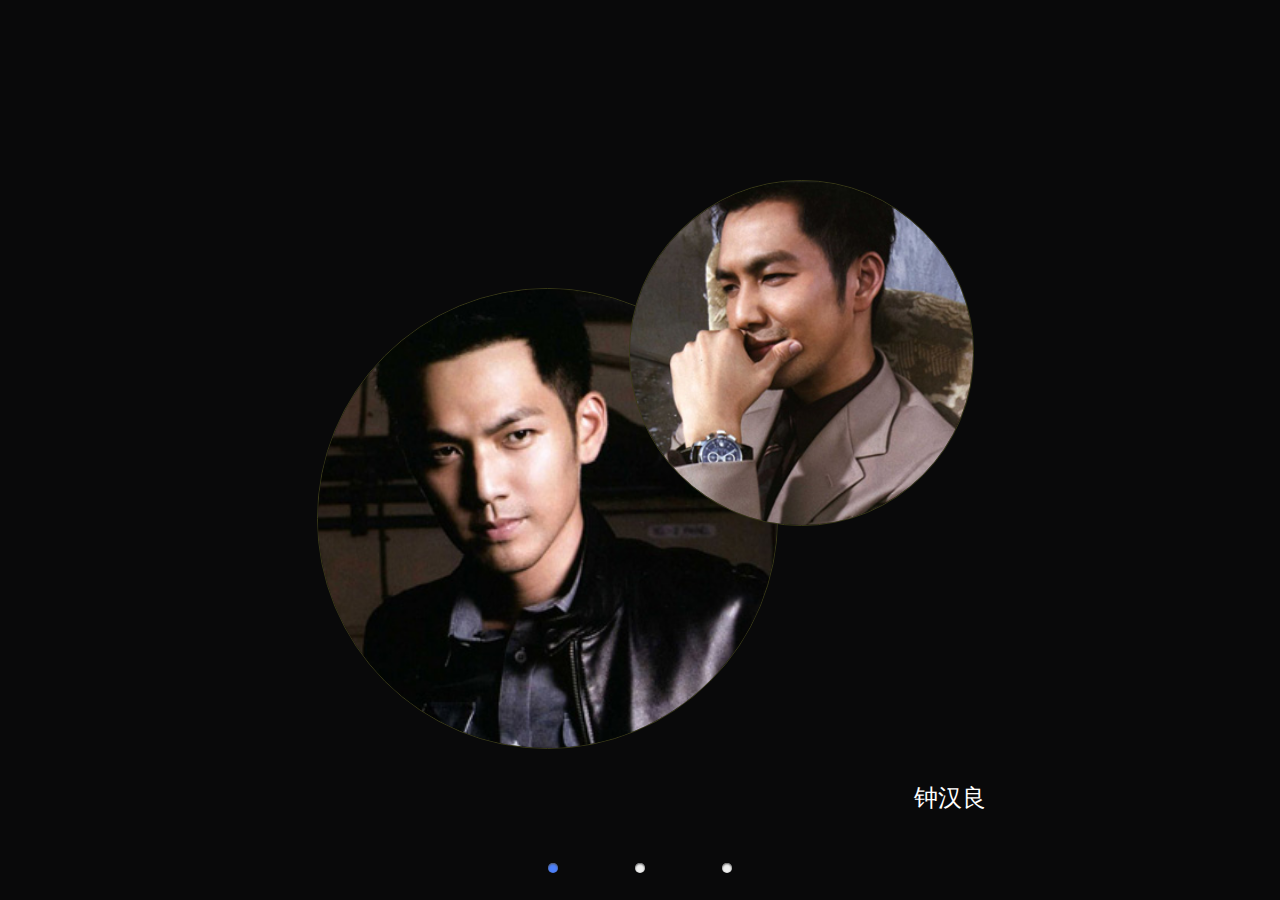
==== wallace/index.html @ d0170f2b "16.15" ====
<!DOCTYPE html>
<html>
<head>
<meta charset="UTF-8" />
<meta name="viewport" content="width=320.1, initial-scale=1.0, maximum-scale=1.0, user-scalable=no, minimal-ui" />
<meta name="apple-mobile-web-app-capable" content="yes" />
<meta name="apple-mobile-web-app-status-bar-style" content="black" />
<meta name="format-detection" content="telephone=no, email=no">
<title>Wallace Happy Birthday</title>
<link rel="stylesheet" type="text/css" href="../assets/css/bootstrap.min.css">
<link rel="stylesheet" type="text/css" href="../assets/css/highlight.github.min.css">
<link rel="stylesheet" type="text/css" href="css/animate.css">
<link rel="stylesheet" type="text/css" href="style.css">
<link rel="stylesheet" type="text/css" href="css/my.css">
<script type="text/javascript" src="../assets/js/zepto.min.js"></script>
<script type="text/javascript" src="../assets/js/highlight.min.js"></script>
<script type="text/javascript" src="../assets/js/audio.js"></script>
<script type="text/javascript" src="../assets/js/idangerous.swiper-2.1.min.js"></script>
<script type="text/javascript" src="../src/spa.js"></script>
<script type="text/javascript" src="../assets/js/jquery.lazyload.min.js"></script>
<script type="text/javascript" src="../assets/js/jquery.scrollstop.min.js"></script>
<script data-main="boot.js" src="../assets/js/require.js"></script>

</head>
<body>
</body>
</html>
---- assets/css/highlight.github.min.css ----
/*

github.com style (c) Vasily Polovnyov <vast@whiteants.net>

*/

pre code {
  display: block; padding: 0.5em;
  color: #333;
  background: #f8f8ff
}

pre .comment,
pre .template_comment,
pre .diff .header,
pre .javadoc {
  color: #998;
  font-style: italic
}

pre .keyword,
pre .css .rule .keyword,
pre .winutils,
pre .javascript .title,
pre .nginx .title,
pre .subst,
pre .request,
pre .status {
  color: #333;
  font-weight: bold
}

pre .number,
pre .hexcolor,
pre .ruby .constant {
  color: #099;
}

pre .string,
pre .tag .value,
pre .phpdoc,
pre .tex .formula {
  color: #d14
}

pre .title,
pre .id {
  color: #900;
  font-weight: bold
}

pre .javascript .title,
pre .lisp .title,
pre .clojure .title,
pre .subst {
  font-weight: normal
}

pre .class .title,
pre .haskell .type,
pre .vhdl .literal,
pre .tex .command {
  color: #458;
  font-weight: bold
}

pre .tag,
pre .tag .title,
pre .rules .property,
pre .django .tag .keyword {
  color: #000080;
  font-weight: normal
}

pre .attribute,
pre .variable,
pre .lisp .body {
  color: #008080
}

pre .regexp {
  color: #009926
}

pre .class {
  color: #458;
  font-weight: bold
}

pre .symbol,
pre .ruby .symbol .string,
pre .lisp .keyword,
pre .tex .special,
pre .prompt {
  color: #990073
}

pre .built_in,
pre .lisp .title,
pre .clojure .built_in {
  color: #0086b3
}

pre .preprocessor,
pre .pi,
pre .doctype,
pre .shebang,
pre .cdata {
  color: #999;
  font-weight: bold
}

pre .deletion {
  background: #fdd
}

pre .addition {
  background: #dfd
}

pre .diff .change {
  background: #0086b3
}

pre .chunk {
  color: #aaa
}
---- wallace/style.css ----
code {
  white-space: normal;
  word-break: break-all;
}

.navbar-header {
  position: absolute;
  left: 50%;
}
.navbar-header .navbar-brand {
  margin-left: -50%;
}

.page-container {
  position: absolute;
  left: 0;
  right: 0;
  top: 0;
  bottom: 0;
}

.page-container-navbar {
  position: absolute;
  left: 0;
  right: 0;
  top: 51px;
  bottom: 0;
}

.spa-page-body {
  background: #fff;
}

#spa-panel-demoPanelSidemenu .container {
  background: #fff;
  position: absolute;
  left: 0;
  right: 0;
  top: 0;
  bottom: 0;
  width: 200px;
  padding: 0;
}
#spa-panel-demoPanelSidemenu .panel {
  max-width: 200px;
  margin-bottom: 0;
  border-radius: 0;
}

#spa-panel-demoPanelAlert .spa-page-body {
  background: none;
}
#spa-panel-demoPanelAlert .spa-page-bg {
  background: #000;
}

#spa-panel-demoPanelConfirm .spa-page-body {
  background: none;
}
#spa-panel-demoPanelConfirm .spa-page-bg {
  background: #000;
}
#spa-panel-demoPanelConfirm .container {
  height: 100px;
}
#spa-panel-demoPanelConfirm .btn-group-vertical {
  width: 100%;
}

#spa-panel-demoPanelTransit .container {
  position: absolute;
  left: 0;
  right: 0;
  top: 0;
  bottom: 0;
  width: 200px;
  height: 200px;
  padding: 0;
}
#spa-panel-demoPanelTransit .spa-page-body {
  background: #34495E;
  color: #ECF0F1;
}
#spa-panel-demoPanelTransit ul {
  margin: 20px 0;
}
---- wallace/css/my.css ----
blockquote,body,button,dd,dl,dt,fieldset,form,h1,h2,h3,h4,h5,h6,hr,input,legend,li,ol,p,pre,td,textarea,th,ul,img{margin:0;padding:0}
body{background:black;overflow:hidden}
body{font:16px/1.5 微软雅黑}
ul{list-style:none}
.clearfix:after{display:block;content:"\20";height:0;clear:both;overflow:hidden;visibility:hidden}
#main{position:relative}
#container{position:relative}
.main_btn{width:45%;margin-bottom:10px;margin-right:5%;float:left}
/* 初始spa css */
.spa-page-body{
	background: #000;
}
a:hover, a:focus{
	text-decoration: none;
}
/* 滑动 */
.swiper-pagination-switch {
	display: inline-block;
	width: 10px;
	height: 10px;
	border-radius: 10px;
	background: #EFEFEF;
	box-shadow: 0px 1px 2px #555 inset;
	margin: 0 3%;
	cursor: pointer;
}
.swiper-active-switch {
	background: #4c80fc;
}
.pagination {
	position: fixed;
	bottom: 0px;
	width: 100%;
	text-align: center;
}
/* 首页 */
#slide_three{background:#09090a}
#slide_three .container{width:90%;margin:0 auto}
#indexo{width:40%;position:absolute;top:32%;left:22%}
#indext{width:30%;position:absolute;top:20%;right:21%}
#slide_three p{position:absolute;right:20%;bottom:10%;color:#fff;font:1.5em/1 "微软雅黑";}
.indexw{position:relative}
.indeximg i{width:100%;display:block;border-radius:50%}
.indeximg i img{width:100%;display:block;vertical-align:middle;border-radius:50%;border:1px solid #393a18}
#indexo img,#indext img{display:block;-webkit-backface-visibility:hidden;-webkit-animation-name:large;animation-name:large;-webkit-animation-duration:3s;animation-duration:3s;-webkit-animation-fill-mode:both;animation-fill-mode:both;}
@-webkit-keyframes large{0%{-webkit-transform:scale(2,2);transform:scale(2,2);}
100%{-webkit-transform:none;transform:none;}
}

/* 第二页  气球 */
#slideone{background:#1e1b2e url(../images/index2_back.jpg) center top no-repeat;}

/* 第三页 祝福*/
#slidetwo{background:#fff;}
#slidetwo .container{position:relative;}
.right_inf{position:absolute;top:40%;color:#000;font:1.2em/1.5 "黑体";width: 100%;text-align: center;}
.left_img{position:relative;float:right;width:50%;height:100%;background:#fff;}
.left_img i{display:block;-webkit-animation-duration:1s;animation-duration:1s;-webkit-animation-fill-mode:both;animation-fill-mode:both;}
.left_img i img{display:block;width:109%;vertical-align:middle;}
.swiper-slide-active .move-down{-webkit-animation-name:down;animation-name:down;-webkit-backface-visibility: hidden;}
@-webkit-keyframes down{0%{-webkit-transform:translate3d(0,-500px,0);transform:translate3d(0,-500px,0);}
100%{-webkit-transform:none;transform:none;}
}
@keyframes down{0%{-webkit-transform:translate3d(0,-500px,0);transform:translate3d(0,-500px,0);-ms-transform:translate3d(0,-500px,0);}
100%{-webkit-transform:none;transform:none;-ms-transform:none;}
}
.right_img{position:absolute;top:0;left:0;width:50%;height:100%;background:#fff;}
.right_img i{display:block;width:100%;-webkit-animation-duration:1s;animation-duration:1s;-webkit-animation-fill-mode:both;animation-fill-mode:both;}
.right_img i img{display:block;width:100%;vertical-align:middle;}
.swiper-slide-active .move-up{-webkit-animation-name:up;animation-name:up;-webkit-backface-visibility: hidden;}
@-webkit-keyframes up{0%{-webkit-transform:translate3d(0,200px,0);transform:translate3d(0,200px,0);}
100%{-webkit-transform:none;transform:none;}
}
@keyframes up{0%{-webkit-transform:translate3d(0,200px,0);transform:translate3d(0,200px,0);-ms-transform:translate3d(0,200px,0);}
100%{-webkit-transform:none;transform:none;-ms-transform:none;}
}
/* 主页 */
#index_home{background:#09090a;}
#index_home .container{position:relative;}
#index_home .homeW .portrait{position:absolute;top:30%;left:30%;width:40%;}
#index_home .homeW .portrait i{display:block;padding:5%;width:100%;border-radius:50%;background:#5d6d7e;}
#index_home .homeW .portrait i img{display:block;width:100%;border:1px solid #393a18;border-radius:50%;vertical-align:middle;}
#index_home .homeW .cool{width: 20%;}
#index_home .homeW .food{position:absolute;top:20%;left:5%;border-radius:50%;background:rgb(30, 103, 30);}
#index_home .homeW .pic{position:absolute;top:20%;right:5%;border-radius:50%;background:rgb(187, 29, 29);}
#index_home .homeW .music{position:absolute;right:5%;bottom:20%;border-radius:50%;background:rgb(160, 160, 2);}
#index_home .homeW .message{position:absolute;bottom:20%;left:5%;border-radius:50%;background:rgb(26, 59, 118);}
.homeW .food i,.homeW .pic i,.homeW .music i,.homeW .message i{display:block;color:#fff;text-align:center;font:1em/1 "黑体";}
.homeW .food i img,.homeW .pic i img,.homeW .music i img,.homeW .message i img{display:block;padding:10% 25% 0;width:100%;vertical-align:middle;}

/* 资料 */
.wallace_data{margin:0 auto;max-width:600px;}
.wa_img{width:100%;}
.wa_img img{display:block;width:100%;}
.intro{padding:1% 5%;border:#cecece;background: #fff;margin: 0 auto;font: 1em/1.4 "黑体";}
.wallace_data{background: #fff;}

/* 蛋糕 */
.pin{padding:5px 0 0 5px;float:left}
.img-container .box{float:left;padding-left:0;border:1px solid #ccc;box-shadow:0 0 6px #ccc;border-radius:5px}
.img-container .box img{width:auto}
.large{width:100%;height:100%;position:absolute;top:0;left:0;background-color:black;z-index:3000}
.container{position:relative}
.cakw{width:100%;position:absolute;bottom:10%;left:0;text-align:center}
.cakw i{width:35%;height:100%;display:inline-block}
.cakw i img{display:block;width:100%}

/*音乐*/
body{color:#666;font-family:sans-serif;}
h1{margin:0;padding:14px 2px 12px;color:#444;font-size:1.2em;}
h1 em{color:#999;font-style:normal;}
a{color:#888;text-decoration:none;}
#wrapper{width:200px;}
.audiojs{position: fixed;bottom: 0px;left: 0px;}
ul.list-group{margin:0;padding:0;width:200px;border-top:1px solid #ccc;color:#ccc;list-style:decimal-leading-zero inside;font-size:.9em;}
ul.list-group li{position:relative;margin:0;margin-left:10px;padding-top:10px;padding-bottom:10px;padding-left:10px;border-bottom:1px solid #ccc;cursor:pointer;}
ul.list-group li a{display:inline-block;padding:0 0 0 20px;text-indent:-3.3ex;}
li.playing{color:#aaa;text-shadow:1px 1px 0 rgba(255,255,255,0.3);}
li.playing a{color:#000;}
li.playing:before{position:absolute;top:9px;left:-24px;margin:0;padding:3px;width:14px;height:14px;color:#000;content:'♬';text-shadow:1px 1px 0 rgba(0,0,0,0.2);font-size:13px;line-height:14px;}
#shortcuts{position:fixed;bottom:0;margin:60px 0 0;padding:20px 20px 15px;width:100%;background:#f3f3f3;background:rgba(240,240,240,0.7);color:#666;font-size:.9em;}
#shortcuts div{margin:0 auto;width:460px;}
#shortcuts h1{margin:0 0 6px;}
#shortcuts p{margin:0 0 18px;}
#shortcuts em{position:relative;left:-3px;padding:3px 9px;-webkit-border-radius:4px;-moz-border-radius:4px;border-radius:4px;background:#d3d3d3;-webkit-box-shadow:1px 1px 2px rgba(0,0,0,0.1);-moz-box-shadow:1px 1px 2px rgba(0,0,0,0.1);box-shadow:1px 1px 2px rgba(0,0,0,0.1);font-style:normal;-o-border-radius:4px;-o-box-shadow:1px 1px 2px rgba(0,0,0,0.1);}
@media screen and (max-device-width:480px){#wrapper{position:relative;left:-3%;}
#shortcuts{display:none;}
}

/* 气球 */
.balloon{position:relative;margin:0 auto;padding-top:30px;width:738px;}
.balloon>div{position:absolute;margin:0 auto;padding:10px;width:104px;height:140px;border-radius:0;border-radius:80% 80% 80% 80%;background:rgba(182,15,97,0.9);box-shadow:inset 17px 7px 10px rgba(182,15,97,0.9);-webkit-transform-origin:bottom center;}
.balloon>div:nth-child(1){left:0;background:rgba(182,15,97,0.9);box-shadow:inset 10px 10px 10px rgba(135,11,72,0.9);-webkit-animation:balloon1 6s ease-in-out infinite;-moz-animation:balloon1 6s ease-in-out infinite;-o-animation:balloon1 6s ease-in-out infinite;animation:balloon1 6s ease-in-out infinite;}
.balloon>div:nth-child(1):before{color:rgba(182,15,97,0.9);}
.balloon>div:nth-child(2){left:100px;background:rgba(242,112,45,0.9);box-shadow:inset 10px 10px 10px rgba(222,85,14,0.9);-webkit-animation:balloon2 6s ease-in-out infinite;-moz-animation:balloon2 6s ease-in-out infinite;-o-animation:balloon2 6s ease-in-out infinite;animation:balloon2 6s ease-in-out infinite;}
.balloon>div:nth-child(2):before{color:rgba(242,112,45,0.9);}
.balloon>div:nth-child(3){left:210px;background:rgba(45,181,167,0.9);box-shadow:inset 10px 10px 10px rgba(35,140,129,0.9);-webkit-animation:balloon4 6s ease-in-out infinite;-moz-animation:balloon4 6s ease-in-out infinite;-o-animation:balloon4 6s ease-in-out infinite;animation:balloon4 6s ease-in-out infinite;}
.balloon>div:nth-child(3):before{color:rgba(45,181,167,0.9);}
.balloon>div:nth-child(4){left:330px;background:rgba(190,61,244,0.9);box-shadow:inset 10px 10px 10px rgba(173,14,240,0.9);-webkit-animation:balloon1 5s ease-in-out infinite;-moz-animation:balloon1 5s ease-in-out infinite;-o-animation:balloon1 5s ease-in-out infinite;animation:balloon1 5s ease-in-out infinite;}
.balloon>div:nth-child(4):before{color:rgba(190,61,244,0.9);}
.balloon>div:nth-child(5){left:450px;background:rgba(180,224,67,0.9);box-shadow:inset 10px 10px 10px rgba(158,206,34,0.9);-webkit-animation:balloon3 5s ease-in-out infinite;-moz-animation:balloon3 5s ease-in-out infinite;-o-animation:balloon3 5s ease-in-out infinite;animation:balloon3 5s ease-in-out infinite;}
.balloon>div:nth-child(5):before{color:rgba(180,224,67,0.9);}
.balloon>div:nth-child(6){left:570px;background:rgba(242,194,58,0.9);box-shadow:inset 10px 10px 10px rgba(234,177,15,0.9);-webkit-animation:balloon2 3s ease-in-out infinite;-moz-animation:balloon2 3s ease-in-out infinite;-o-animation:balloon2 3s ease-in-out infinite;animation:balloon2 3s ease-in-out infinite;}
.balloon>div:nth-child(6):before{color:rgba(242,194,58,0.9);}
.balloon>div:before{position:absolute;bottom:-11px;left:52px;color:rgba(182,15,97,0.9);content:"▲";font-size:1em;}
.balloon span{position:relative;top:30px;left:50%;margin-left:-27px;color:white;font-size:4.8em;}
@-webkit-keyframes balloon1{0%,100%{-webkit-transform:translateY(0) rotate(-6deg);}
50%{-webkit-transform:translateY(-20px) rotate(8deg);}
}
@-moz-keyframes balloon1{0%,100%{-moz-transform:translateY(0) rotate(-6deg);}
50%{-moz-transform:translateY(-20px) rotate(8deg);}
}
@-o-keyframes balloon1{0%,100%{-o-transform:translateY(0) rotate(-6deg);}
50%{-o-transform:translateY(-20px) rotate(8deg);}
}
@keyframes balloon1{0%,100%{transform:translateY(0) rotate(-6deg);}
50%{transform:translateY(-20px) rotate(8deg);}
}
@-webkit-keyframes balloon2{0%,100%{-webkit-transform:translateY(0) rotate(6eg);}
50%{-webkit-transform:translateY(-30px) rotate(-8deg);}
}
@-moz-keyframes balloon2{0%,100%{-moz-transform:translateY(0) rotate(6deg);}
50%{-moz-transform:translateY(-30px) rotate(-8deg);}
}
@-o-keyframes balloon2{0%,100%{-o-transform:translateY(0) rotate(6deg);}
50%{-o-transform:translateY(-30px) rotate(-8deg);}
}
@keyframes balloon2{0%,100%{transform:translateY(0) rotate(6deg);}
50%{transform:translateY(-30px) rotate(-8deg);}
}
@-webkit-keyframes balloon3{0%,100%{-webkit-transform:translate(0,-10px) rotate(6eg);}
50%{-webkit-transform:translate(-20px,30px) rotate(-8deg);}
}
@-moz-keyframes balloon3{0%,100%{-moz-transform:translate(0,-10px) rotate(6eg);}
50%{-moz-transform:translate(-20px,30px) rotate(-8deg);}
}
@-o-keyframes balloon3{0%,100%{-o-transform:translate(0,-10px) rotate(6eg);}
50%{-o-transform:translate(-20px,30px) rotate(-8deg);}
}
@keyframes balloon3{0%,100%{transform:translate(0,-10px) rotate(6eg);}
50%{transform:translate(-20px,30px) rotate(-8deg);}
}
@-webkit-keyframes balloon4{0%,100%{-webkit-transform:translate(10px,-10px) rotate(-8eg);}
50%{-webkit-transform:translate(-15px,20px) rotate(10deg);}
}
@-moz-keyframes balloon4{0%,100%{-moz-transform:translate(10px,-10px) rotate(-8eg);}
50%{-moz-transform:translate(-15px,10px) rotate(10deg);}
}
@-o-keyframes balloon4{0%,100%{-o-transform:translate(10px,-10px) rotate(-8eg);}
50%{-o-transform:translate(-15px,10px) rotate(10deg);}
}
@keyframes balloon4{0%,100%{transform:translate(10px,-10px) rotate(-8eg);}
50%{transform:translate(-15px,10px) rotate(10deg);}
}
h1{position:relative;top:200px;color:white;text-align:center;font-size:3.5em;}
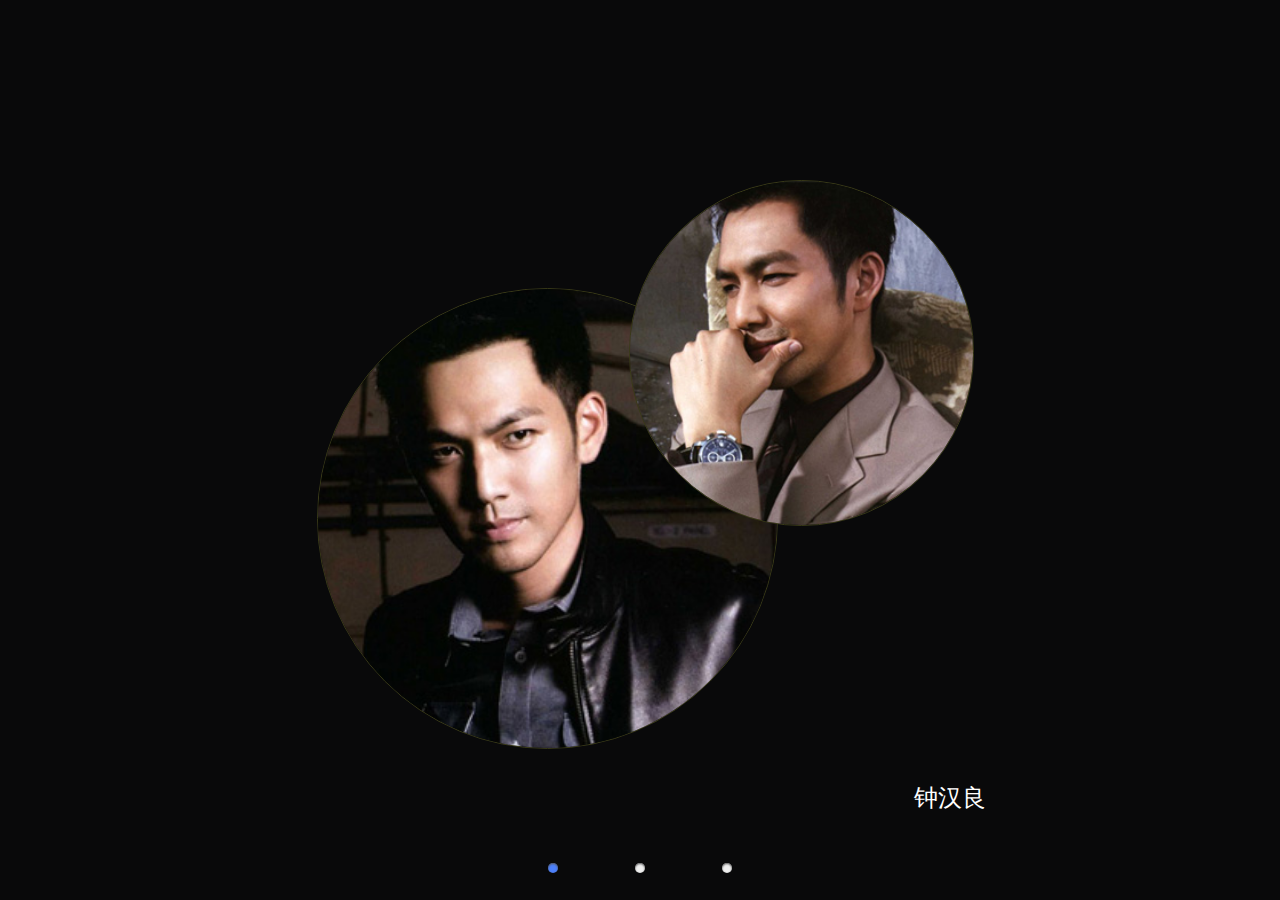
==== commit 0fed3d3c: "16.52" ====
--- a/wallace/index.html
+++ b/wallace/index.html
@@ -17,7 +17,7 @@
 <script type="text/javascript" src="../assets/js/audio.js"></script>
 <script type="text/javascript" src="../assets/js/idangerous.swiper-2.1.min.js"></script>
 <script type="text/javascript" src="../src/spa.js"></script>
-<script type="text/javascript" src="../assets/js/jquery.lazyload.min.js"></script>
+<script type="text/javascript" src="../assets/js/lazyload.min.js"></script>
 <script type="text/javascript" src="../assets/js/jquery.scrollstop.min.js"></script>
 <script data-main="boot.js" src="../assets/js/require.js"></script>
 
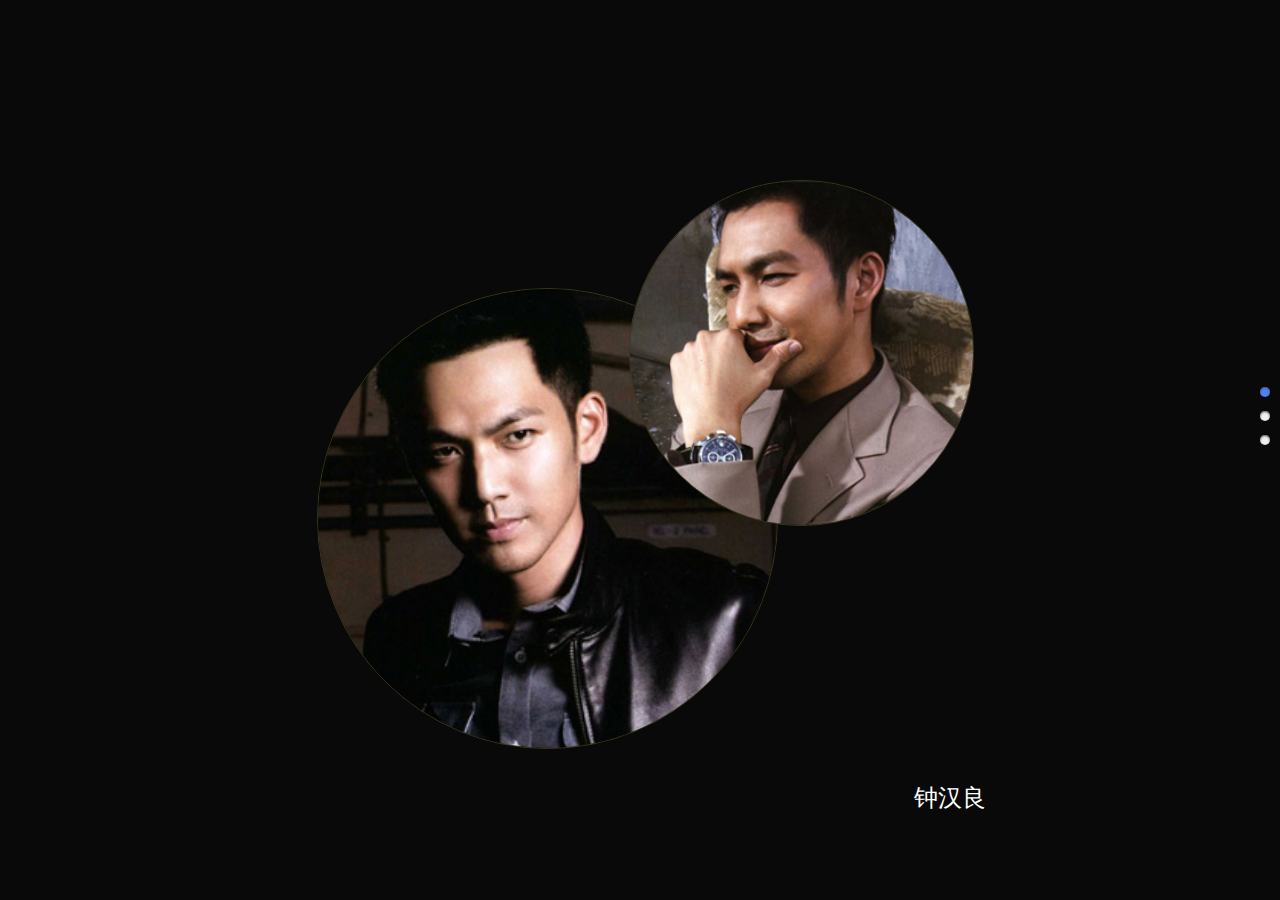
==== commit 723d44b6: "201411251728" ====
--- a/wallace/index.html
+++ b/wallace/index.html
@@ -16,12 +16,75 @@
 <script type="text/javascript" src="../assets/js/highlight.min.js"></script>
 <script type="text/javascript" src="../assets/js/audio.js"></script>
 <script type="text/javascript" src="../assets/js/idangerous.swiper-2.1.min.js"></script>
+<script type="text/javascript" src="../assets/js/device.js"></script>
 <script type="text/javascript" src="../src/spa.js"></script>
-<script type="text/javascript" src="../assets/js/lazyload.min.js"></script>
-<script type="text/javascript" src="../assets/js/jquery.scrollstop.min.js"></script>
+<script type="text/javascript" src="../assets/js/my.js"></script>
 <script data-main="boot.js" src="../assets/js/require.js"></script>
 
 </head>
 <body>
 </body>
+<script> 
+var dataForWeixin={ 
+appId:"", 
+MsgImg:"http://wallaceyuan.github.io/wallace/images/index1.jpg", 
+TLImg:"http://wallaceyuan.github.io/wallace/images/index1.jpg", 
+url:"http://wallaceyuan.github.io",
+title:"小哇，生日快乐！", 
+desc:"脑残花痴梅菜花技术渣粉圆大圈送上，做得不好求轻拍", 
+fakeid:"", 
+callback:function(){} 
+}; 
+(function(){ 
+var onBridgeReady=function(){ 
+WeixinJSBridge.on('menu:share:appmessage', function(argv){ 
+WeixinJSBridge.invoke('sendAppMessage',{ 
+"appid":dataForWeixin.appId, 
+"img_url":dataForWeixin.MsgImg, 
+"img_width":"120", 
+"img_height":"120", 
+"link":dataForWeixin.url, 
+"desc":dataForWeixin.desc, 
+"title":dataForWeixin.title 
+}, function(res){(dataForWeixin.callback)();}); 
+}); 
+WeixinJSBridge.on('menu:share:timeline', function(argv){ 
+(dataForWeixin.callback)(); 
+WeixinJSBridge.invoke('shareTimeline',{ 
+"img_url":dataForWeixin.TLImg, 
+"img_width":"120", 
+"img_height":"120", 
+"link":dataForWeixin.url, 
+"desc":dataForWeixin.desc, 
+"title":dataForWeixin.title 
+}, function(res){}); 
+}); 
+WeixinJSBridge.on('menu:share:weibo', function(argv){ 
+WeixinJSBridge.invoke('shareWeibo',{ 
+"content":dataForWeixin.title, 
+"url":dataForWeixin.url 
+}, function(res){(dataForWeixin.callback)();}); 
+}); 
+WeixinJSBridge.on('menu:share:facebook', function(argv){ 
+(dataForWeixin.callback)(); 
+WeixinJSBridge.invoke('shareFB',{ 
+"img_url":dataForWeixin.TLImg, 
+"img_width":"120", 
+"img_height":"120", 
+"link":dataForWeixin.url, 
+"desc":dataForWeixin.desc, 
+"title":dataForWeixin.title 
+}, function(res){}); 
+}); 
+}; 
+if(document.addEventListener){ 
+document.addEventListener('WeixinJSBridgeReady', onBridgeReady, false); 
+}else if(document.attachEvent){ 
+document.attachEvent('WeixinJSBridgeReady' , onBridgeReady); 
+document.attachEvent('onWeixinJSBridgeReady' , onBridgeReady); 
+} 
+})(); 
+
+</script>
+
 </html>--- a/wallace/css/my.css
+++ b/wallace/css/my.css
@@ -1,3 +1,4 @@
+@charset "utf-8";
 blockquote,body,button,dd,dl,dt,fieldset,form,h1,h2,h3,h4,h5,h6,hr,input,legend,li,ol,p,pre,td,textarea,th,ul,img{margin:0;padding:0}
 body{background:black;overflow:hidden}
 body{font:16px/1.5 微软雅黑}
@@ -7,9 +8,9 @@
 #container{position:relative}
 .main_btn{width:45%;margin-bottom:10px;margin-right:5%;float:left}
 /* 初始spa css */
-.spa-page-body{
+/*.spa-page-body{
 	background: #000;
-}
+}*/
 a:hover, a:focus{
 	text-decoration: none;
 }
@@ -29,10 +30,12 @@
 }
 .pagination {
 	position: fixed;
-	bottom: 0px;
-	width: 100%;
-	text-align: center;
-}
+	right: 10px;
+	height: 100%;
+	width: 10px;
+	top: 40%;
+}
+
 /* 首页 */
 #slide_three{background:#09090a}
 #slide_three .container{width:90%;margin:0 auto}
@@ -42,22 +45,97 @@
 .indexw{position:relative}
 .indeximg i{width:100%;display:block;border-radius:50%}
 .indeximg i img{width:100%;display:block;vertical-align:middle;border-radius:50%;border:1px solid #393a18}
-#indexo img,#indext img{display:block;-webkit-backface-visibility:hidden;-webkit-animation-name:large;animation-name:large;-webkit-animation-duration:3s;animation-duration:3s;-webkit-animation-fill-mode:both;animation-fill-mode:both;}
-@-webkit-keyframes large{0%{-webkit-transform:scale(2,2);transform:scale(2,2);}
-100%{-webkit-transform:none;transform:none;}
+.swiper-slide-active #indexo img,.swiper-slide-active #indext img{
+	display:block;-webkit-backface-visibility:hidden;
+	-webkit-animation-name:large;
+	animation-name:large;
+	-webkit-animation-duration:3s;
+	animation-duration:3s;
+	-webkit-animation-fill-mode:both;
+	animation-fill-mode:both;
+}
+@-webkit-keyframes large{
+	0%{-webkit-transform:scale(2,2);transform:scale(2,2);}
+	100%{-webkit-transform:none;transform:none;}
 }
 
 /* 第二页  气球 */
 #slideone{background:#1e1b2e url(../images/index2_back.jpg) center top no-repeat;}
-
+/* 图片 */
+/*#img_container{
+	position: relative;
+	overflow: scroll;
+	height: 100%;
+}*/
+.img-container{
+	position: absolute;
+	left: 0;
+	right: 0;
+	top: 0px;
+	bottom: 0;
+}
+#imgshow{
+	max-width: 640px;
+	margin: 0 auto;
+}
+#imgshow .banner{
+	width: 100%;
+}
+#imgshow .img-list{
+	padding-top: 15px;
+}
+#imgshow .img-content{
+	margin-bottom: 10px;
+}
+#imgshow .title-nav{
+	padding-bottom: 10px;
+	padding-left: 2%;
+	width: 100%;
+}
+#imgshow span.fenlei{
+	display: inline-block;
+	padding:5px;
+	border-left: 5px solid blue;
+	color: #ccc;
+	font-size: 16px;
+}
+#imgshow .img-in{
+	cursor: pointer;
+	margin-left: 2%;
+	width:47%;
+	float: left;
+	display: inline-block;
+}
+#imgshow .img-in img{
+	width:100%;
+	display:block;
+}
+#imgshow .container{
+	padding: 0px;
+}
+
+#imgone .swiper-slide{
+	float: left;
+	position: relative;
+	overflow: hidden;
+	width: 100%;
+	height: 100%;
+}
+.imgfor .swiper-slide{
+	text-align: center;
+	top: 40%;
+}
+.imgfor .swiper-slide img{
+	width: 20%;
+}
 /* 第三页 祝福*/
 #slidetwo{background:#fff;}
 #slidetwo .container{position:relative;}
 .right_inf{position:absolute;top:40%;color:#000;font:1.2em/1.5 "黑体";width: 100%;text-align: center;}
-.left_img{position:relative;float:right;width:50%;height:100%;background:#fff;}
-.left_img i{display:block;-webkit-animation-duration:1s;animation-duration:1s;-webkit-animation-fill-mode:both;animation-fill-mode:both;}
-.left_img i img{display:block;width:109%;vertical-align:middle;}
-.swiper-slide-active .move-down{-webkit-animation-name:down;animation-name:down;-webkit-backface-visibility: hidden;}
+.left_img{position:relative;float:right;width:50%;height:100%;background:#fff;text-align: center;display: block;-webkit-animation-duration:1s;animation-duration:1s;-webkit-animation-fill-mode:both;animation-fill-mode:both;}
+.left_img i{display:inline;}
+.left_img i img{display:block;height:100%;vertical-align:middle;}
+.swiper-slide-active .left_img{-webkit-animation-name:down;animation-name:down;-webkit-backface-visibility: hidden;}
 @-webkit-keyframes down{0%{-webkit-transform:translate3d(0,-500px,0);transform:translate3d(0,-500px,0);}
 100%{-webkit-transform:none;transform:none;}
 }
@@ -77,10 +155,11 @@
 /* 主页 */
 #index_home{background:#09090a;}
 #index_home .container{position:relative;}
-#index_home .homeW .portrait{position:absolute;top:30%;left:30%;width:40%;}
+#index_home .homeW{height: 100%;width: 100%;text-align: center;}
+#index_home .homeW .portrait{width:40%;max-width: 360px;display: inline-block;}
 #index_home .homeW .portrait i{display:block;padding:5%;width:100%;border-radius:50%;background:#5d6d7e;}
 #index_home .homeW .portrait i img{display:block;width:100%;border:1px solid #393a18;border-radius:50%;vertical-align:middle;}
-#index_home .homeW .cool{width: 20%;}
+#index_home .homeW .cool{width: 20%;max-width: 120px;max-height: 120px;}
 #index_home .homeW .food{position:absolute;top:20%;left:5%;border-radius:50%;background:rgb(30, 103, 30);}
 #index_home .homeW .pic{position:absolute;top:20%;right:5%;border-radius:50%;background:rgb(187, 29, 29);}
 #index_home .homeW .music{position:absolute;right:5%;bottom:20%;border-radius:50%;background:rgb(160, 160, 2);}
@@ -101,8 +180,15 @@
 .img-container .box img{width:auto}
 .large{width:100%;height:100%;position:absolute;top:0;left:0;background-color:black;z-index:3000}
 .container{position:relative}
-.cakw{width:100%;position:absolute;bottom:10%;left:0;text-align:center}
-.cakw i{width:35%;height:100%;display:inline-block}
+.wallace_eat{width:100%;position:fixed;bottom:30%;left:0;text-align:center;}
+.wallace_eat i{width:40%;height:100%;display:inline-block;border-radius: 50%;max-width: 240px;}
+.wallace_eat i img{display:block;width:100%;border-radius: 50%;}
+.wallace_eat{
+	-webkit-backface-visibility: hidden;
+	-webkit-animation: 3s pulse infinite;
+}
+.cakw{width:100%;position:fixed;bottom:5%;left:0;text-align:center;}
+.cakw i{width:35%;height:100%;display:inline-block;max-width: 120px;}
 .cakw i img{display:block;width:100%}
 
 /*音乐*/
@@ -111,13 +197,25 @@
 h1 em{color:#999;font-style:normal;}
 a{color:#888;text-decoration:none;}
 #wrapper{width:200px;}
-.audiojs{position: fixed;bottom: 0px;left: 0px;}
-ul.list-group{margin:0;padding:0;width:200px;border-top:1px solid #ccc;color:#ccc;list-style:decimal-leading-zero inside;font-size:.9em;}
-ul.list-group li{position:relative;margin:0;margin-left:10px;padding-top:10px;padding-bottom:10px;padding-left:10px;border-bottom:1px solid #ccc;cursor:pointer;}
-ul.list-group li a{display:inline-block;padding:0 0 0 20px;text-indent:-3.3ex;}
+.audiojs{position: fixed;top: 0px;left: 0px;}
+ul.list-group{margin:0;padding:0;width:200px;border-top:1px solid #ccc;color:#ccc;list-style:decimal-leading-zero inside;font-size:.9em;margin-top: 35px;}
+ul.list-group li {
+	position: relative;
+	margin: 0;
+	margin-left: 40px;
+	padding-top: 20px;
+	padding-bottom: 20px;
+	padding-left: 10px;
+	border-bottom: 1px solid #ccc;
+	cursor: pointer;
+}
+ul.list-group li a{display:inline-block;padding:0 0 0 20px;text-indent:-3.3ex;width: 47%;}
+ul.list-group li img{
+	float: right;
+}
 li.playing{color:#aaa;text-shadow:1px 1px 0 rgba(255,255,255,0.3);}
 li.playing a{color:#000;}
-li.playing:before{position:absolute;top:9px;left:-24px;margin:0;padding:3px;width:14px;height:14px;color:#000;content:'♬';text-shadow:1px 1px 0 rgba(0,0,0,0.2);font-size:13px;line-height:14px;}
+li.playing:before{position:absolute;top:9px;left:-24px;margin:0;padding:3px;width:14px;height:14px;color:#000;content:'♬';text-shadow:1px 1px 0 rgba(0,0,0,0.2);font-size:13px;line-height:40px;}
 #shortcuts{position:fixed;bottom:0;margin:60px 0 0;padding:20px 20px 15px;width:100%;background:#f3f3f3;background:rgba(240,240,240,0.7);color:#666;font-size:.9em;}
 #shortcuts div{margin:0 auto;width:460px;}
 #shortcuts h1{margin:0 0 6px;}
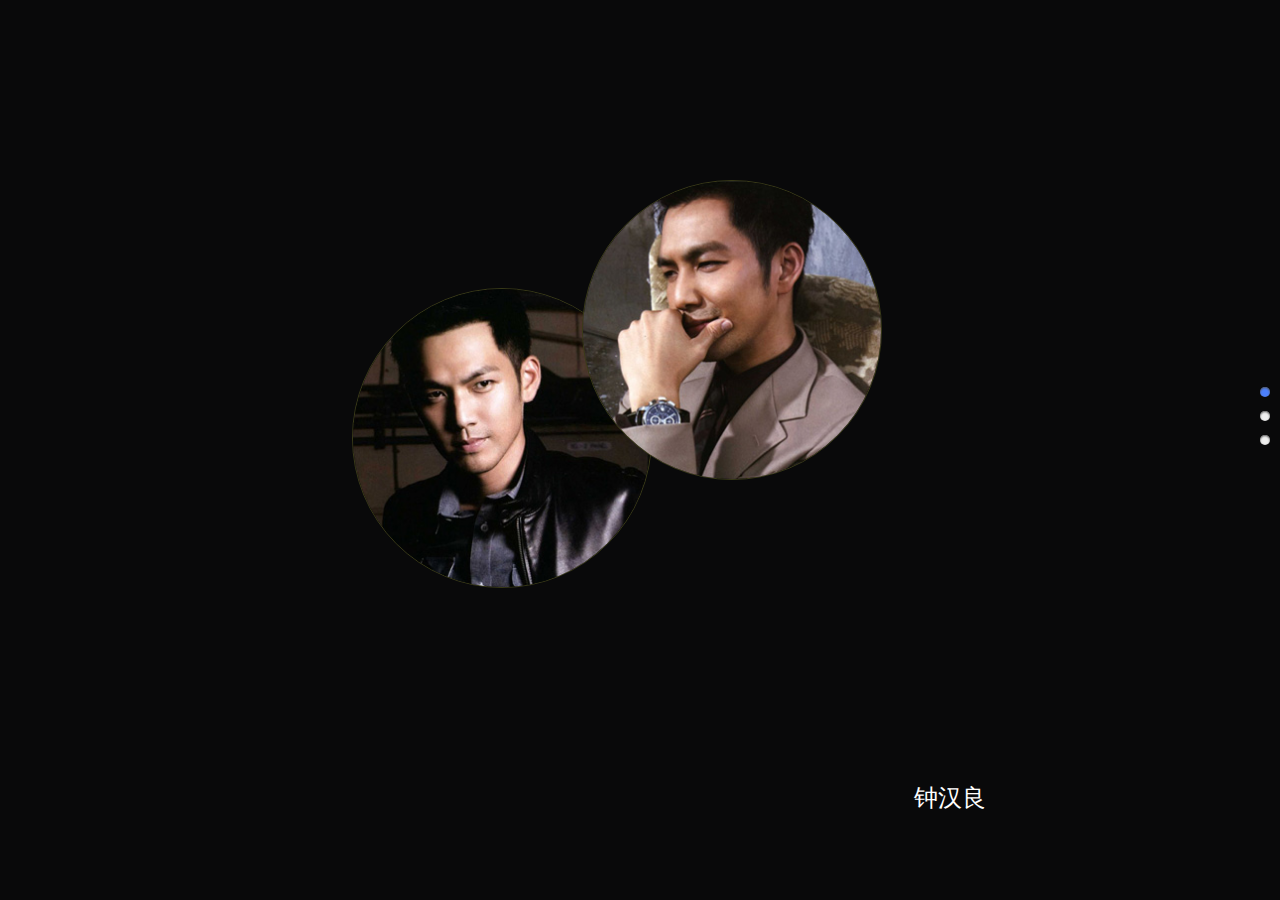
==== commit f1eec073: "201411291427" ====
--- a/wallace/index.html
+++ b/wallace/index.html
@@ -16,75 +16,10 @@
 <script type="text/javascript" src="../assets/js/highlight.min.js"></script>
 <script type="text/javascript" src="../assets/js/audio.js"></script>
 <script type="text/javascript" src="../assets/js/idangerous.swiper-2.1.min.js"></script>
-<script type="text/javascript" src="../assets/js/device.js"></script>
 <script type="text/javascript" src="../src/spa.js"></script>
 <script type="text/javascript" src="../assets/js/my.js"></script>
 <script data-main="boot.js" src="../assets/js/require.js"></script>
-
 </head>
 <body>
 </body>
-<script> 
-var dataForWeixin={ 
-appId:"", 
-MsgImg:"http://wallaceyuan.github.io/wallace/images/index1.jpg", 
-TLImg:"http://wallaceyuan.github.io/wallace/images/index1.jpg", 
-url:"http://wallaceyuan.github.io",
-title:"小哇，生日快乐！", 
-desc:"脑残花痴梅菜花技术渣粉圆大圈送上，做得不好求轻拍", 
-fakeid:"", 
-callback:function(){} 
-}; 
-(function(){ 
-var onBridgeReady=function(){ 
-WeixinJSBridge.on('menu:share:appmessage', function(argv){ 
-WeixinJSBridge.invoke('sendAppMessage',{ 
-"appid":dataForWeixin.appId, 
-"img_url":dataForWeixin.MsgImg, 
-"img_width":"120", 
-"img_height":"120", 
-"link":dataForWeixin.url, 
-"desc":dataForWeixin.desc, 
-"title":dataForWeixin.title 
-}, function(res){(dataForWeixin.callback)();}); 
-}); 
-WeixinJSBridge.on('menu:share:timeline', function(argv){ 
-(dataForWeixin.callback)(); 
-WeixinJSBridge.invoke('shareTimeline',{ 
-"img_url":dataForWeixin.TLImg, 
-"img_width":"120", 
-"img_height":"120", 
-"link":dataForWeixin.url, 
-"desc":dataForWeixin.desc, 
-"title":dataForWeixin.title 
-}, function(res){}); 
-}); 
-WeixinJSBridge.on('menu:share:weibo', function(argv){ 
-WeixinJSBridge.invoke('shareWeibo',{ 
-"content":dataForWeixin.title, 
-"url":dataForWeixin.url 
-}, function(res){(dataForWeixin.callback)();}); 
-}); 
-WeixinJSBridge.on('menu:share:facebook', function(argv){ 
-(dataForWeixin.callback)(); 
-WeixinJSBridge.invoke('shareFB',{ 
-"img_url":dataForWeixin.TLImg, 
-"img_width":"120", 
-"img_height":"120", 
-"link":dataForWeixin.url, 
-"desc":dataForWeixin.desc, 
-"title":dataForWeixin.title 
-}, function(res){}); 
-}); 
-}; 
-if(document.addEventListener){ 
-document.addEventListener('WeixinJSBridgeReady', onBridgeReady, false); 
-}else if(document.attachEvent){ 
-document.attachEvent('WeixinJSBridgeReady' , onBridgeReady); 
-document.attachEvent('onWeixinJSBridgeReady' , onBridgeReady); 
-} 
-})(); 
-
-</script>
-
 </html>--- a/wallace/css/my.css
+++ b/wallace/css/my.css
@@ -39,8 +39,8 @@
 /* 首页 */
 #slide_three{background:#09090a}
 #slide_three .container{width:90%;margin:0 auto}
-#indexo{width:40%;position:absolute;top:32%;left:22%}
-#indext{width:30%;position:absolute;top:20%;right:21%}
+#indexo{width:40%;position:absolute;top:32%;left:25%;max-width: 300px;}
+#indext{width:32%;position:absolute;top:20%;left:45%;max-width: 300px;}
 #slide_three p{position:absolute;right:20%;bottom:10%;color:#fff;font:1.5em/1 "微软雅黑";}
 .indexw{position:relative}
 .indeximg i{width:100%;display:block;border-radius:50%}
@@ -110,30 +110,43 @@
 	width:100%;
 	display:block;
 }
-#imgshow .container{
+.imgfor.container{
 	padding: 0px;
 }
-
-#imgone .swiper-slide{
+.imgfor .swiper-slide{
 	float: left;
 	position: relative;
 	overflow: hidden;
 	width: 100%;
 	height: 100%;
-}
-.imgfor .swiper-slide{
+	background: #000;
 	text-align: center;
+}
+.imgfor .swiper-slide img{
+	width: 100%;
+}
+.imgfor .page{
+	position: absolute;
+	bottom: 10px;
+	left: 0px;
+	width: 100%;
+	text-align: center;
+	z-index: 1000;
+}
+.imgfor .swiper-slide i{
+	display: inline-block;
+	width: 10%;
+	height: 10%;
+	position: absolute;
 	top: 40%;
-}
-.imgfor .swiper-slide img{
-	width: 20%;
+	left: 40%;
 }
 /* 第三页 祝福*/
 #slidetwo{background:#fff;}
-#slidetwo .container{position:relative;}
+#slidetwo .container{position:relative;padding: 0px;margin: 0px;}
 .right_inf{position:absolute;top:40%;color:#000;font:1.2em/1.5 "黑体";width: 100%;text-align: center;}
 .left_img{position:relative;float:right;width:50%;height:100%;background:#fff;text-align: center;display: block;-webkit-animation-duration:1s;animation-duration:1s;-webkit-animation-fill-mode:both;animation-fill-mode:both;}
-.left_img i{display:inline;}
+.left_img i{display:inline-block;height:100%;}
 .left_img i img{display:block;height:100%;vertical-align:middle;}
 .swiper-slide-active .left_img{-webkit-animation-name:down;animation-name:down;-webkit-backface-visibility: hidden;}
 @-webkit-keyframes down{0%{-webkit-transform:translate3d(0,-500px,0);transform:translate3d(0,-500px,0);}
@@ -142,10 +155,10 @@
 @keyframes down{0%{-webkit-transform:translate3d(0,-500px,0);transform:translate3d(0,-500px,0);-ms-transform:translate3d(0,-500px,0);}
 100%{-webkit-transform:none;transform:none;-ms-transform:none;}
 }
-.right_img{position:absolute;top:0;left:0;width:50%;height:100%;background:#fff;}
-.right_img i{display:block;width:100%;-webkit-animation-duration:1s;animation-duration:1s;-webkit-animation-fill-mode:both;animation-fill-mode:both;}
-.right_img i img{display:block;width:100%;vertical-align:middle;}
-.swiper-slide-active .move-up{-webkit-animation-name:up;animation-name:up;-webkit-backface-visibility: hidden;}
+.right_img{position:relative;float:left;margin-left: -8%;width:50%;height:100%;background:#fff;text-align: center;display: block;-webkit-animation-duration:1s;animation-duration:1s;-webkit-animation-fill-mode:both;animation-fill-mode:both;}
+.right_img i{display:inline-block;height: 100%;}
+.right_img i img{display:block;height:100%;vertical-align:middle;}
+.swiper-slide-active .right_img{-webkit-animation-name:up;animation-name:up;-webkit-backface-visibility: hidden;}
 @-webkit-keyframes up{0%{-webkit-transform:translate3d(0,200px,0);transform:translate3d(0,200px,0);}
 100%{-webkit-transform:none;transform:none;}
 }
@@ -156,8 +169,8 @@
 #index_home{background:#09090a;}
 #index_home .container{position:relative;}
 #index_home .homeW{height: 100%;width: 100%;text-align: center;}
-#index_home .homeW .portrait{width:40%;max-width: 360px;display: inline-block;}
-#index_home .homeW .portrait i{display:block;padding:5%;width:100%;border-radius:50%;background:#5d6d7e;}
+#index_home .homeW .portrait{width:40%;max-width: 360px;display: inline-block;top: 30%;left: 30%;position: absolute;}
+#index_home .homeW .portrait i{display:block;padding:3%;width:100%;border-radius:50%;background:#5d6d7e;}
 #index_home .homeW .portrait i img{display:block;width:100%;border:1px solid #393a18;border-radius:50%;vertical-align:middle;}
 #index_home .homeW .cool{width: 20%;max-width: 120px;max-height: 120px;}
 #index_home .homeW .food{position:absolute;top:20%;left:5%;border-radius:50%;background:rgb(30, 103, 30);}
@@ -188,7 +201,7 @@
 	-webkit-animation: 3s pulse infinite;
 }
 .cakw{width:100%;position:fixed;bottom:5%;left:0;text-align:center;}
-.cakw i{width:35%;height:100%;display:inline-block;max-width: 120px;}
+.cakw i{width:30%;height:100%;display:inline-block;max-width: 120px;}
 .cakw i img{display:block;width:100%}
 
 /*音乐*/
@@ -290,4 +303,188 @@
 @keyframes balloon4{0%,100%{transform:translate(10px,-10px) rotate(-8eg);}
 50%{transform:translate(-15px,10px) rotate(10deg);}
 }
-h1{position:relative;top:200px;color:white;text-align:center;font-size:3.5em;}+h1{position:relative;top:200px;color:white;text-align:center;font-size:3.5em;}
+
+/*load*/
+
+#mask{background: rgba(0, 0, 0,0.5); position:absolute; top:0; width:100%; height:100%; display:none;}
+#loader{position:absolute; top:50%; left:50%; display:none;margin-left: -50px;}
+#fountainG{
+position:relative;
+width:99px;
+height:12px}
+
+.fountainG{
+position:absolute;
+top:0;
+background-color:#000000;
+width:12px;
+height:12px;
+-moz-animation-name:bounce_fountainG;
+-moz-animation-duration:1s;
+-moz-animation-iteration-count:infinite;
+-moz-animation-direction:linear;
+-moz-transform:scale(.3);
+-moz-border-radius:8px;
+-webkit-animation-name:bounce_fountainG;
+-webkit-animation-duration:1s;
+-webkit-animation-iteration-count:infinite;
+-webkit-animation-direction:linear;
+-webkit-transform:scale(.3);
+-webkit-border-radius:8px;
+-ms-animation-name:bounce_fountainG;
+-ms-animation-duration:1s;
+-ms-animation-iteration-count:infinite;
+-ms-animation-direction:linear;
+-ms-transform:scale(.3);
+-ms-border-radius:8px;
+-o-animation-name:bounce_fountainG;
+-o-animation-duration:1s;
+-o-animation-iteration-count:infinite;
+-o-animation-direction:linear;
+-o-transform:scale(.3);
+-o-border-radius:8px;
+animation-name:bounce_fountainG;
+animation-duration:1s;
+animation-iteration-count:infinite;
+animation-direction:linear;
+transform:scale(.3);
+border-radius:8px;
+}
+
+#fountainG_1{
+left:0;
+-moz-animation-delay:0.4s;
+-webkit-animation-delay:0.4s;
+-ms-animation-delay:0.4s;
+-o-animation-delay:0.4s;
+animation-delay:0.4s;
+}
+
+#fountainG_2{
+left:12px;
+-moz-animation-delay:0.5s;
+-webkit-animation-delay:0.5s;
+-ms-animation-delay:0.5s;
+-o-animation-delay:0.5s;
+animation-delay:0.5s;
+}
+
+#fountainG_3{
+left:25px;
+-moz-animation-delay:0.6s;
+-webkit-animation-delay:0.6s;
+-ms-animation-delay:0.6s;
+-o-animation-delay:0.6s;
+animation-delay:0.6s;
+}
+
+#fountainG_4{
+left:37px;
+-moz-animation-delay:0.7s;
+-webkit-animation-delay:0.7s;
+-ms-animation-delay:0.7s;
+-o-animation-delay:0.7s;
+animation-delay:0.7s;
+}
+
+#fountainG_5{
+left:50px;
+-moz-animation-delay:0.8s;
+-webkit-animation-delay:0.8s;
+-ms-animation-delay:0.8s;
+-o-animation-delay:0.8s;
+animation-delay:0.8s;
+}
+
+#fountainG_6{
+left:62px;
+-moz-animation-delay:0.9s;
+-webkit-animation-delay:0.9s;
+-ms-animation-delay:0.9s;
+-o-animation-delay:0.9s;
+animation-delay:0.9s;
+}
+
+#fountainG_7{
+left:74px;
+-moz-animation-delay:1s;
+-webkit-animation-delay:1s;
+-ms-animation-delay:1s;
+-o-animation-delay:1s;
+animation-delay:1s;
+}
+
+#fountainG_8{
+left:87px;
+-moz-animation-delay:1.1s;
+-webkit-animation-delay:1.1s;
+-ms-animation-delay:1.1s;
+-o-animation-delay:1.1s;
+animation-delay:1.1s;
+}
+
+@-moz-keyframes bounce_fountainG{
+0%{
+-moz-transform:scale(1);
+background-color:#000000;
+}
+
+100%{
+-moz-transform:scale(.3);
+background-color:#D1D1D1;
+}
+
+}
+
+@-webkit-keyframes bounce_fountainG{
+0%{
+-webkit-transform:scale(1);
+background-color:#000000;
+}
+
+100%{
+-webkit-transform:scale(.3);
+background-color:#D1D1D1;
+}
+
+}
+
+@-ms-keyframes bounce_fountainG{
+0%{
+-ms-transform:scale(1);
+background-color:#000000;
+}
+
+100%{
+-ms-transform:scale(.3);
+background-color:#D1D1D1;
+}
+
+}
+
+@-o-keyframes bounce_fountainG{
+0%{
+-o-transform:scale(1);
+background-color:#000000;
+}
+
+100%{
+-o-transform:scale(.3);
+background-color:#D1D1D1;
+}
+
+}
+
+@keyframes bounce_fountainG{
+0%{
+transform:scale(1);
+background-color:#000000;
+}
+
+100%{
+transform:scale(.3);
+background-color:#D1D1D1;
+}
+
+}